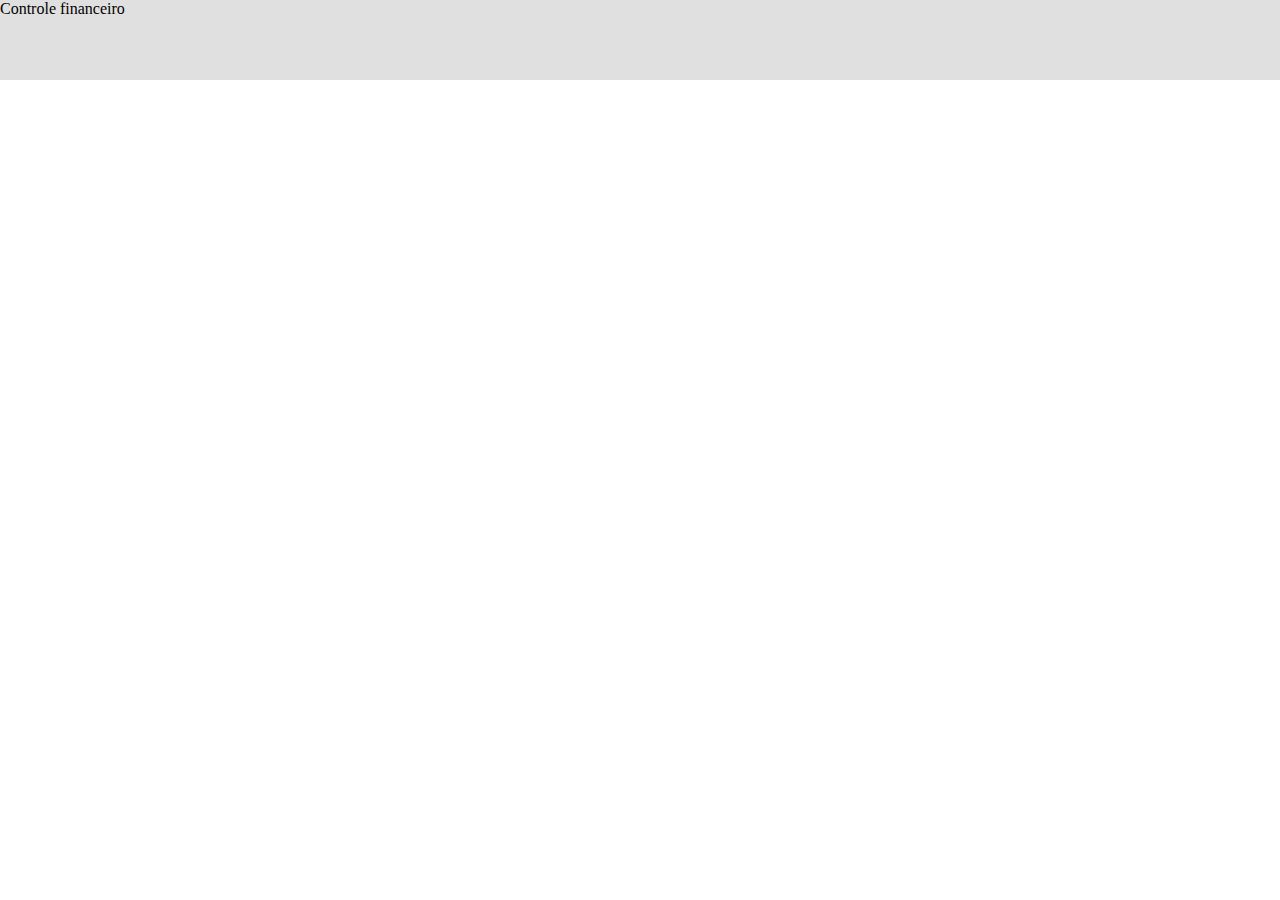
==== index.html @ caad7404 "cabeçalho" ====
<!DOCTYPE html>
<html lang="pt">
    <head>
        <meta charset="utf-8">
        <title>Via Varejo</title>
        <base href="/">

        <meta name="viewport" content="width=device-width, initial-scale=1">
        <link href="../assets/css/header.css" rel="stylesheet"/>
    </head>

    <body>
        <header class="header" id="header">
        Controle financeiro
        </header>







    </body>

</html>
</DOCTYPE html>
---- assets/css/header.css ----
#header{
    position: absolute;
    width: 1500px;
    height: 80px;
    left: 0px;
    top: 0px;
    background: #E0E0E0;
}
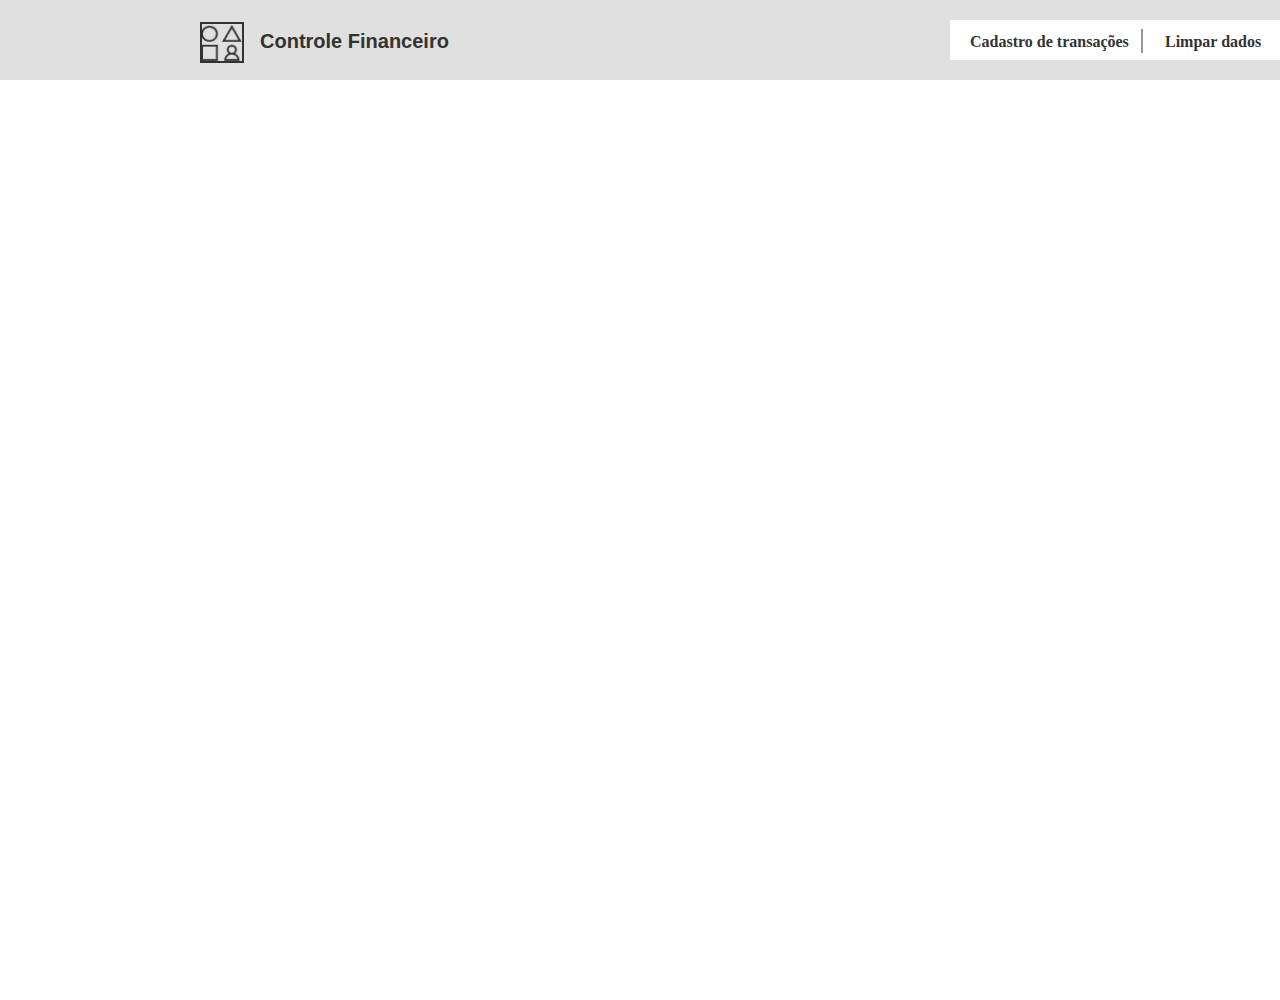
==== commit eac3a369: "header" ====
--- a/index.html
+++ b/index.html
@@ -3,15 +3,31 @@
     <head>
         <meta charset="utf-8">
         <title>Via Varejo</title>
-        <base href="/">
-
-        <meta name="viewport" content="width=device-width, initial-scale=1">
-        <link href="../assets/css/header.css" rel="stylesheet"/>
+        <link rel="stylesheet" type="text/css" href="./assets/css/style.css">
     </head>
 
-    <body>
-        <header class="header" id="header">
-        Controle financeiro
+    <body class="corpo">
+        <!-- CABEÇALHO PRINCIPAL -->
+        <header class="cabecalho">
+
+            <img class="imagem" src= "assets/img/Logo.png" />
+            
+            <div class="controle">
+                Controle Financeiro
+            </div>
+
+            <div class="navegacao">
+                <p class= "cadastro">
+                Cadastro de transações
+                </p>
+
+                <div class="vl"></div>
+
+                <p class="limpar">
+                    Limpar dados
+                </p>
+               
+            </div>
         </header>
 
 
--- a/assets/css/style.css
+++ b/assets/css/style.css
@@ -0,0 +1,89 @@
+body {position: relative;
+    width: 1500px;
+    height: 1000px;
+    background: #FFFFFF;
+    margin: auto;
+}
+
+header {position: absolute;
+    width: 1500px;
+    height: 80px;
+    left: 0px;
+    top: 0px;
+    background: #E0E0E0;
+}
+
+img {position: absolute;
+    width: 40px;
+    height: 36.84px;
+    left: 200px;
+    top: 22px;
+    border: 2px solid #333333;
+}
+
+.controle {position: absolute;
+    width: 411px;
+    height: 43px;
+    left: 260px;
+    top: 19px;
+    font-family: 'Lato', sans-serif;
+    font-style: normal;
+    font-weight: 600;
+    font-size: 20px;
+    line-height: 24px;
+    display: flex;
+    align-items: center;
+    color: #333333;
+}
+
+.navegacao {
+    position: absolute;
+    width: 350px;
+    height: 40px;
+    right: 200px;
+    top: 20px;
+    left: 950px;
+    bottom: 20px;
+    background: #FFFFFF;
+}
+
+.cadastro {position: absolute;
+    width: 300px;
+    height: 2px;
+    left: 20px;
+    top: 4px;
+    font-family: Lato;
+    font-style: normal;
+    font-weight: 600;
+    font-size: 16px;
+    line-height: 19px;
+    display: flex;
+    align-items: center;
+    color: #333333;
+}
+
+.limpar{position: absolute;
+    width: 120px;
+    height: 3px;
+    left: 215px;
+    top: 4px;
+    right: 20px;
+    font-family: Lato;
+    font-style: normal;
+    font-weight: 600;
+    font-size: 16px;
+    line-height: 19px;
+    display: flex;
+    align-items: center;
+    color: #333333;
+}
+
+.vl {position: absolute;
+    width: 22px;
+    height: 0px;
+    left: 180px;
+    top: 20px;
+    bottom: 10px;
+    border: 1px solid #979797;
+    transform: rotate(90deg);    
+}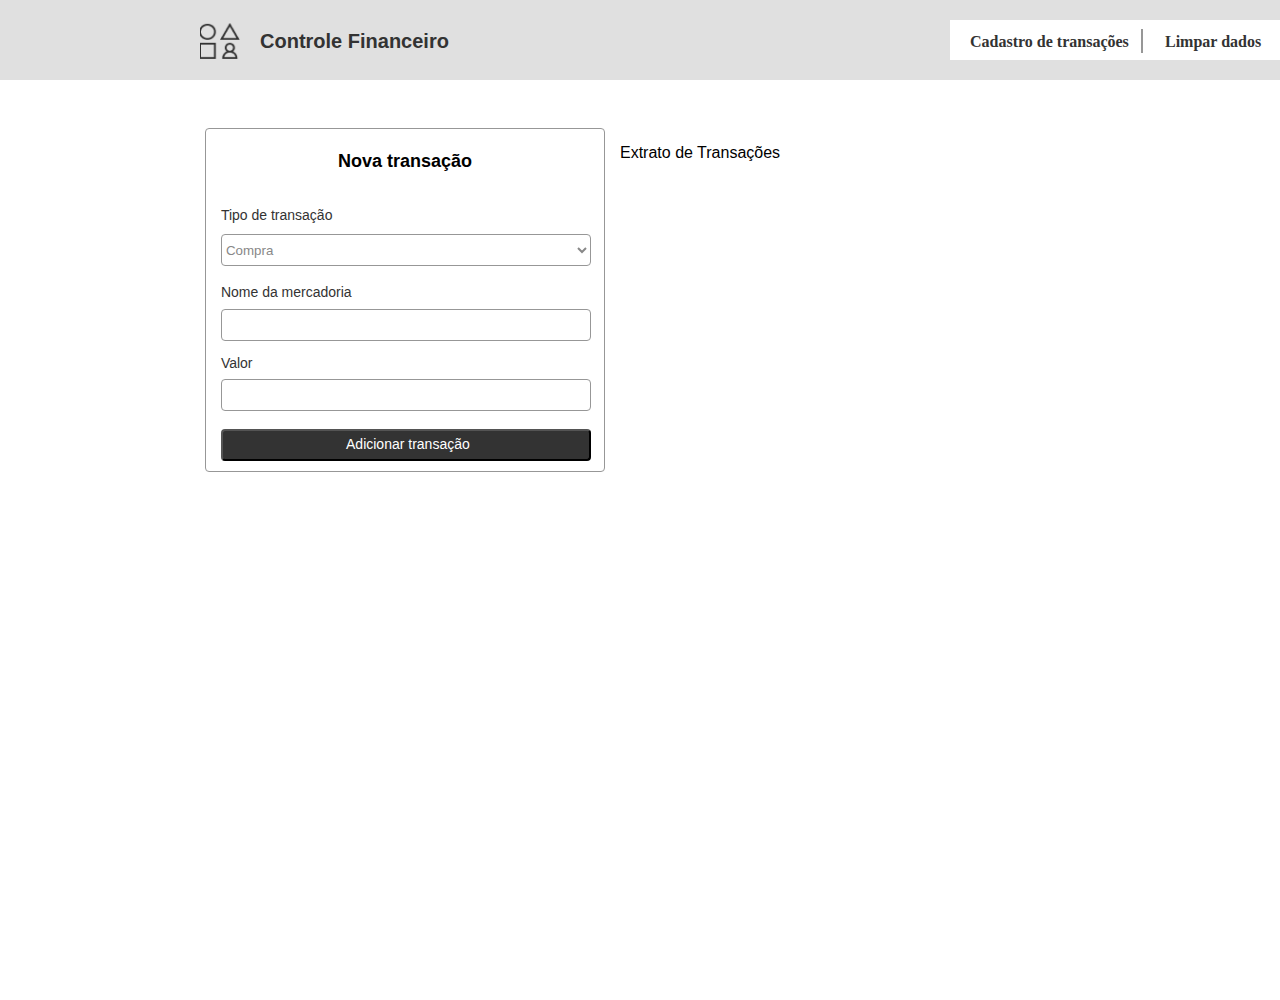
==== commit 9048bbe1: "nova transação" ====
--- a/index.html
+++ b/index.html
@@ -7,7 +7,7 @@
     </head>
 
     <body class="corpo">
-        <!-- CABEÇALHO PRINCIPAL -->
+                <!-- CABEÇALHO PRINCIPAL -->
         <header class="cabecalho">
 
             <img class="imagem" src= "assets/img/Logo.png" />
@@ -26,12 +26,42 @@
                 <p class="limpar">
                     Limpar dados
                 </p>
-               
             </div>
         </header>
 
+        <!-- TRANSAÇÃO -->
+            <div class="retangulo">
+                
+                <p class="transacao">Nova transação</p>
+                <p class="tipo_transacao"> Tipo de transação </p>
+
+                <form>
+                        <select id="compra" name="compra">
+                        <option value="co">Compra</option>
+                        </select>
+                </form>
+        
+                <p id="novamercadoria">Nome da mercadoria</p>
+                <input class="novamercadoria" type="text"></input>
+
+                <p id="valor">Valor</p>
+                <input class="valorcaixa" type="text"></input>
+
+                <button id="botãoadicionar">
+                    <div class="botãoadicionar">Adicionar transação</div>
+                </button>
+
+            </div>
 
 
+
+
+        <!-- EXTRATO -->
+            <div class= "retangulo2">
+                <p>
+                    Extrato de Transações
+                </p>
+            </div>
 
 
 
--- a/assets/css/style.css
+++ b/assets/css/style.css
@@ -3,6 +3,7 @@
     height: 1000px;
     background: #FFFFFF;
     margin: auto;
+    font-family: 'Lato', sans-serif;
 }
 
 header {position: absolute;
@@ -18,7 +19,7 @@
     height: 36.84px;
     left: 200px;
     top: 22px;
-    border: 2px solid #333333;
+    border: 0px solid #333333;
 }
 
 .controle {position: absolute;
@@ -45,6 +46,7 @@
     left: 950px;
     bottom: 20px;
     background: #FFFFFF;
+    font-family: 'Lato', sans-serif;
 }
 
 .cadastro {position: absolute;
@@ -86,4 +88,160 @@
     bottom: 10px;
     border: 1px solid #979797;
     transform: rotate(90deg);    
+}
+
+.retangulo{
+    position: absolute;
+    width: 400px;
+    height: 344px;
+    left: calc(50% - 1500px/2);
+    top: calc(30% - 344px/2);
+    background: #FFFFFF;
+    border: 1px solid #979797;
+    box-sizing: border-box;
+    border-radius: 4px;
+    left: calc(27% - 400px/2);
+}
+
+.retangulo2{
+    position: absolute;
+    width: 680px;
+    height: 281px;
+    left: 620px;
+    top: calc(30% - 344px/2);
+    background:#FFFFFF;
+    font-family: 'Lato', sans-serif;
+} 
+
+.transacao{    
+    position: absolute;
+    width: 174px;
+    height: 20px;
+    left: calc(50% - 174px/2);
+    top: calc(50% - 20px/2 - 158px);
+    font-family: 'Lato', sans-serif;
+    font-style: normal;
+    font-weight: bold;
+    font-size: 18px;
+    line-height: 22px;
+    text-align: center;
+    color: #000000;
+}
+
+.tipo_transacao{
+    position: absolute;
+    left: 14.9px;
+    right: 14.9px;
+    top: 61px;
+    bottom: 61.01%;
+    font-family: 'Lato', sans-serif;
+    font-style: normal;
+    font-weight: normal;
+    font-size: 14px;
+    line-height: 22px;
+    color: #333333;
+}
+
+#compra{
+    position: absolute;
+    height: 32px;
+    left: 14.9px;
+    right: 14.9px;
+    top: 105px;
+    background: #FFFFFF;
+    border: 1px solid #979797;
+    box-sizing: border-box;
+    border-radius: 4px;
+    width:370.2px;
+    color: #888888;
+
+
+
+
+}
+
+#novamercadoria{
+    position: absolute;
+    left: 14.9px;
+    right: 14.9px;
+    top: 138px;
+    bottom: 183.65px;
+    font-family: 'Lato', sans-serif;
+    font-style: normal;
+    font-weight: normal;
+    font-size: 14px;
+    line-height: 22px;
+    color: #333333;
+}
+
+.novamercadoria{
+    position: absolute;
+    height: 32px;
+    left: 14.9px;
+    right: 14.9px;
+    top: 180px;
+    background: #FFFFFF;
+    border: 1px solid #979797;
+    box-sizing: border-box;
+    border-radius: 4px;
+    width: 370px;
+    bottom: 150px;
+}
+
+#valor{
+    position: absolute;
+    left: 14.9px;
+    right: 14.9px;
+    top: 209px;
+    bottom: 60.78%;
+    font-family: 'Lato', sans-serif;
+    font-style: normal;
+    font-weight: normal;
+    font-size: 14px;
+    line-height: 22px;
+    color: #333333;
+}
+
+.valorcaixa{
+    position: absolute;
+    height: 32px;
+    left: 14.9px;
+    right: 14.9px;
+    top: 250px;
+    background: #FFFFFF;
+    border: 1px solid #979797;
+    box-sizing: border-box;
+    border-radius: 4px;
+    width: 370px;
+}
+
+#botãoadicionar{
+    position: absolute;
+    left: 14.9px;
+    right: 15.1px;
+    top: 300px;
+    background: #333333;
+    border-radius: 4px;
+    width: 370px;
+    height: 32px;
+    bottom: 20.22px;
+}
+
+.botãoadicionar{
+    position: absolute;
+    left: 0%;
+    right: 0%;
+    top: 8%;
+    bottom: 0%;
+    font-family: 'Lato', sans-serif;
+    font-style: normal;
+    font-weight: normal;
+    font-size: 14px;
+    line-height: 22px;
+    display: 157%;
+    align-items: center;
+    text-align: center;
+    color: #FFFFFF;
+    width: 370px;
+    height: 32px;
 }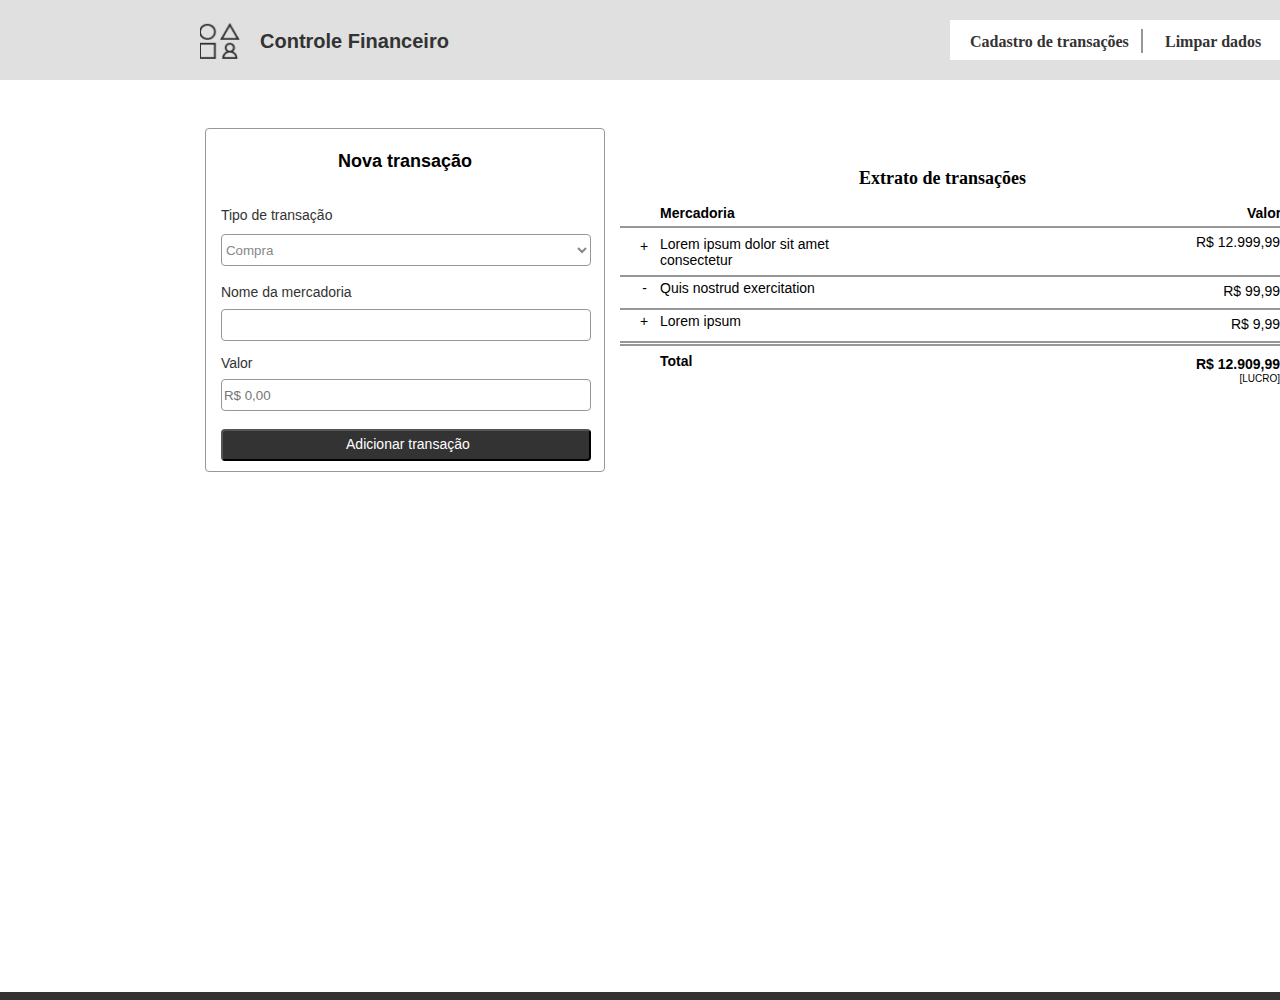
==== commit 510fc9d7: "versão desktop" ====
--- a/index.html
+++ b/index.html
@@ -7,7 +7,7 @@
     </head>
 
     <body class="corpo">
-                <!-- CABEÇALHO PRINCIPAL -->
+        <!-- CABEÇALHO PRINCIPAL -->
         <header class="cabecalho">
 
             <img class="imagem" src= "assets/img/Logo.png" />
@@ -45,27 +45,58 @@
                 <input class="novamercadoria" type="text"></input>
 
                 <p id="valor">Valor</p>
-                <input class="valorcaixa" type="text"></input>
+                <input class="valorcaixa" type="text" placeholder="R$ 0,00"></input>
 
                 <button id="botãoadicionar">
                     <div class="botãoadicionar">Adicionar transação</div>
                 </button>
-
             </div>
-
-
 
 
         <!-- EXTRATO -->
             <div class= "retangulo2">
-                <p>
-                    Extrato de Transações
-                </p>
+                <p class="titulo_extrato">Extrato de transações</p>
+                
+                <div> 
+                    <p class="mercadoria">Mercadoria</p>
+                    <p class="valor">Valor</p>
+                    <p class="h1"></p>
+                </div>
+
+                <div> 
+                    <p class="simbolo1"> + </p>
+                    <p class="linha1">Lorem ipsum dolor sit amet consectetur</p>
+                    <p class="valor1">R$ 12.999,99</p>
+                    <p class="h2"></p>
+                </div>
+
+                <div> 
+                    <p class="simbolo2"> - </p>
+                    <p class="linha2">Quis nostrud exercitation</p>
+                    <p class="valor2">R$ 99,99</p>
+                    <p class="h3"></p>
+                </div>
+
+                <div> 
+                    <p class="simbolo3"> + </p>
+                    <p class="linha3">Lorem ipsum </p>
+                    <p class="valor3">R$ 9,99</p>
+                    <p class="h4"></p>
+                    <p class="h5"></p>
+                </div>
+
+                <div> 
+                    <p class="total"> Total </p>
+                    <p class="valortotal">R$ 12.909,99 </p>
+                    <p class="lucro">[LUCRO]</p>
+                </div>
+
             </div>
 
-
-
-
+        <!--RODAPÉ -->
+        <div class="footer">
+        </div>
+            
     </body>
 
 </html>
--- a/assets/css/style.css
+++ b/assets/css/style.css
@@ -1,3 +1,4 @@
+/* inicio body */
 body {position: relative;
     width: 1500px;
     height: 1000px;
@@ -6,6 +7,7 @@
     font-family: 'Lato', sans-serif;
 }
 
+/* cabeçalho cinza */
 header {position: absolute;
     width: 1500px;
     height: 80px;
@@ -79,7 +81,7 @@
     align-items: center;
     color: #333333;
 }
-
+/* linha vertical*/
 .vl {position: absolute;
     width: 22px;
     height: 0px;
@@ -90,6 +92,7 @@
     transform: rotate(90deg);    
 }
 
+/* Corpo do site: retangulo 1 */
 .retangulo{
     position: absolute;
     width: 400px;
@@ -102,16 +105,6 @@
     border-radius: 4px;
     left: calc(27% - 400px/2);
 }
-
-.retangulo2{
-    position: absolute;
-    width: 680px;
-    height: 281px;
-    left: 620px;
-    top: calc(30% - 344px/2);
-    background:#FFFFFF;
-    font-family: 'Lato', sans-serif;
-} 
 
 .transacao{    
     position: absolute;
@@ -244,4 +237,291 @@
     color: #FFFFFF;
     width: 370px;
     height: 32px;
+}
+
+.titulo_extrato{
+    position: absolute;
+    width: 174px;
+    height: 20px;
+    left: 239px;
+    top: 21px;
+    font-family: Lato;
+    font-style: normal;
+    font-weight: bold;
+    font-size: 18px;
+    line-height: 22px;
+    color: #000000;
+}
+
+/* retangulo 2 */
+
+.retangulo2{
+    position: absolute;
+    width: 680px;
+    height: 281px;
+    left: 620px;
+    top: calc(30% - 344px/2);
+    background:#FFFFFF;
+    font-family: 'Lato', sans-serif;
+} 
+
+div .mercadoria{
+    position: absolute;
+    width: 72px;
+    height: 22px;
+    left: 40px;
+    top: 60px;
+    font-family: 'Lato', sans-serif;
+    font-style: normal;
+    font-weight: bold;
+    font-size: 14px;
+    line-height: 22px;
+    color: #000000;
+}
+
+div .valor{
+    position: absolute;
+    width: 33px;
+    height: 22px;
+    left: 627px;
+    top: 60px;
+    font-family: 'Lato', sans-serif;
+    font-style: normal;
+    font-weight: bold;
+    font-size: 14px;
+    line-height: 22px;
+    color: #000000;
+}
+
+.h1{
+    position: absolute;
+    width: 680px;
+    height: 0px;
+    left: 0px;
+    top: 82px;
+    border: 1px solid #979797;
+}
+
+.simbolo1{
+    position: absolute;
+    width: 9px;
+    padding-top: 7px;
+    height: 25.35px;
+    left: 20px;
+    top: 89px;
+    font-family: 'Lato', sans-serif;
+    font-style: normal;
+    font-weight: normal;
+    font-size: 14px;
+    line-height: 16px;
+    color: #000000;
+}
+
+.linha1{
+    position: absolute;
+    width: 231px;
+    height: 34px;
+    left: 40px;
+    right: 409px;
+    top: 89px;
+    font-family: 'Lato', sans-serif;
+    font-style: normal;
+    font-weight: normal;
+    font-size: 14px;
+    line-height: 16px;
+    color: #000000;
+    padding-top: 5px;
+    padding-bottom: 5px;
+}
+
+.valor1{
+    position: absolute;
+    width: 98px;
+    height: 41.83px;
+    left: 562px;
+    top: 89px;
+    font-family: 'Lato', sans-serif;
+    font-style: normal;
+    font-weight: normal;
+    font-size: 14px;
+    line-height: 22px;
+    text-align: right;
+    color: #000000;
+}
+
+.h2{
+    position: absolute;
+    width: 680px;
+    height: 0px;
+    left: 0px;
+    top: 131px;
+    border: 1px solid #979797;
+}
+
+.simbolo2{
+position: absolute;
+width: 9px;
+height: 25.35px;
+left: 20px;
+top: 138px;
+font-family: 'Lato', sans-serif;
+font-style: normal;
+font-weight: normal;
+font-size: 14px;
+line-height: 16px;
+text-align: center;
+color: #000000;
+}
+
+.linha2{
+    position: absolute;
+    width: 231px;
+    height: 18px;
+    left: 40px;
+    top: 138px;
+    font-family: 'Lato', sans-serif;
+    font-style: normal;
+    font-weight: normal;
+    font-size: 14px;
+    line-height: 16px;
+    color: #000000;
+}
+
+.valor2{
+position: absolute;
+width: 98px;
+height: 18px;
+left: 562px;
+top: 138px;
+font-family:'Lato', sans-serif;
+font-style: normal;
+font-weight: normal;
+font-size: 14px;
+line-height: 22px;
+text-align: right;
+color: #000000;
+}
+
+.h3{
+    position: absolute;
+    width: 680px;
+    height: 0px;
+    left: 0px;
+    top: 164px;
+    border: 1px solid #979797;
+}
+
+.simbolo3{
+    position: absolute;
+    width: 9px;
+    height: 25.35px;
+    left: 20px;
+    top: 171px;
+    font-family: 'Lato', sans-serif;
+    font-style: normal;
+    font-weight: normal;
+    font-size: 14px;
+    line-height: 16px;
+    color: #000000;
+}
+
+.linha3{
+    position: absolute;
+    width: 231px;
+    height: 18px;
+    left: 40px;
+    top: 171px;
+    font-family: 'Lato', sans-serif;
+    font-style: normal;
+    font-weight: normal;
+    font-size: 14px;
+    line-height: 16px;
+    color: #000000;
+}
+
+.valor3{
+    position: absolute;
+    width: 98px;
+    height: 18px;
+    left: 562px;
+    top: 171px;
+    font-family: 'Lato', sans-serif;
+    font-style: normal;
+    font-weight: normal;
+    font-size: 14px;
+    line-height: 22px;
+    text-align: right;
+    color: #000000;
+}
+
+.h4{
+    position: absolute;
+    width: 680px;
+    height: 0px;
+    left: 0px;
+    top: 197px;
+    border: 1px solid #979797;
+}
+
+.h5{
+    position: absolute;
+    width: 680px;
+    height: 0px;
+    left: 0px;
+    top: 200px;
+    border: 1px solid #979797;
+
+}
+.total{
+    position: absolute;
+    width: 72px;
+    height: 18px;
+    left: 40px;
+    top: 211px;
+    font-family: 'Lato', sans-serif;
+    font-style: normal;
+    font-weight: bold;
+    font-size: 14px;
+    line-height: 16px;
+    color: #000000;
+}
+
+.valortotal{
+    position: absolute;
+    width: 98px;
+    height: 18px;
+    left: 562px;
+    top: 211px;
+    font-family: 'Lato', sans-serif;
+    font-style: normal;
+    font-weight: bold;
+    font-size: 14px;
+    line-height: 22px;
+    text-align: right;
+    color: #000000;
+}
+
+.lucro{
+    position: absolute;
+    width: 98px;
+    height: 18px;
+    left: 562px;
+    top: 229px;
+    font-family: 'Lato', sans-serif;
+    font-style: normal;
+    font-weight: normal;
+    font-size: 10px;
+    line-height: 22px;
+    text-align: right;
+    color: #000000;
+    padding-top: 1px;
+}
+
+.footer{
+    position: absolute;
+    width: 1500px;
+    height: 8px;
+    left: 0px;
+    top: 992px;
+    background: #333333;
 }